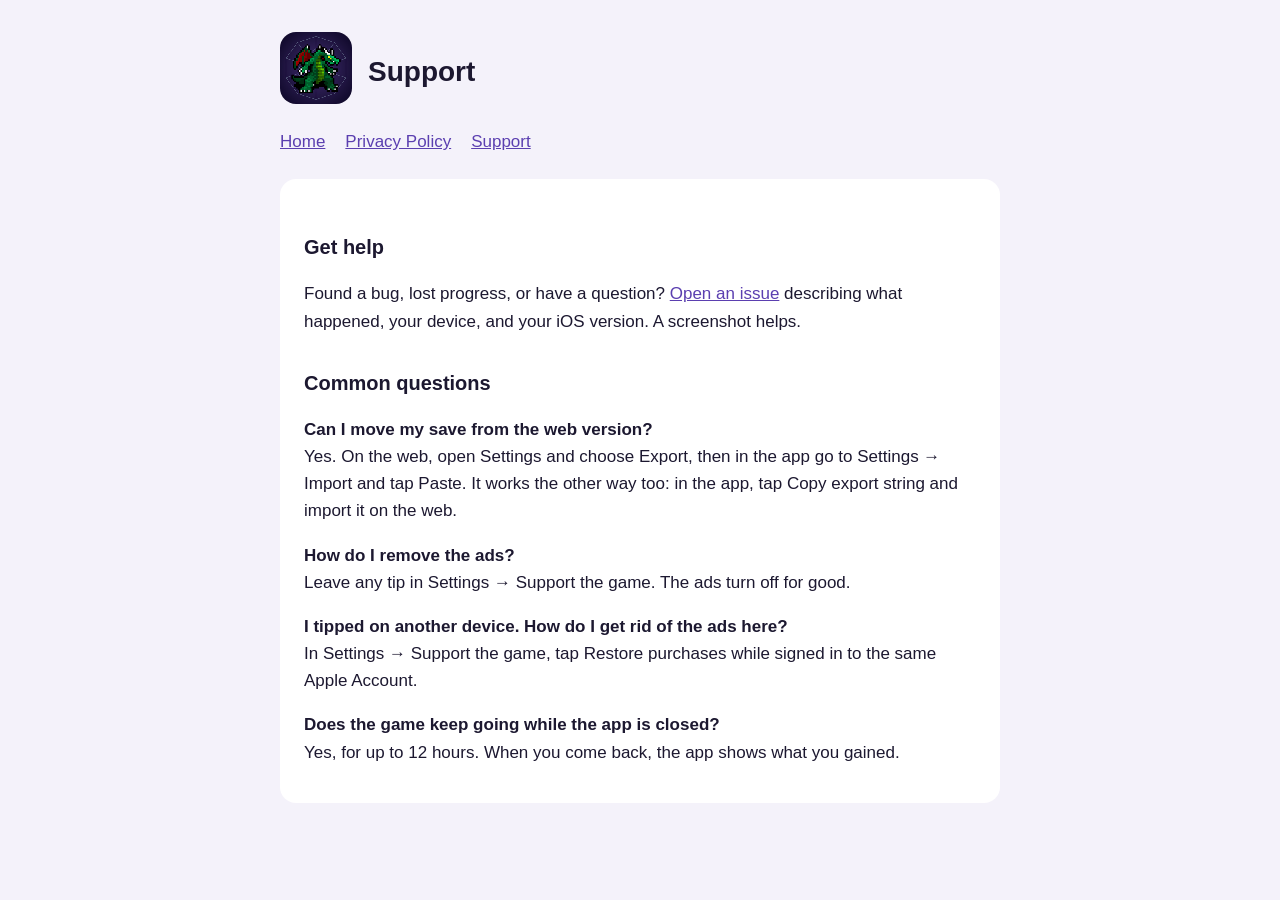
==== support.html @ 34690774 "DodecaDragons site: home, privacy policy, support, app-ads.txt" ====
<!doctype html>
<html lang="en">
<head>
  <meta charset="utf-8">
  <meta name="viewport" content="width=device-width, initial-scale=1">
  <title>Support · DodecaDragons</title>
  <link rel="icon" href="icon.png">
  <link rel="stylesheet" href="style.css">
</head>
<body>
<main>
  <header>
    <a href="./"><img src="icon.png" alt="DodecaDragons"></a>
    <h1>Support</h1>
  </header>
  <nav><a href="./">Home</a><a href="privacy.html">Privacy Policy</a><a href="support.html">Support</a></nav>
  <div class="card">
    <h2>Get help</h2>
    <p>Found a bug, lost progress, or have a question? <a href="https://github.com/phillip-simons/dodecadragons-site/issues">Open an issue</a> describing what happened, your device, and your iOS version. A screenshot helps.</p>

    <h2>Common questions</h2>
    <p><strong>Can I move my save from the web version?</strong><br>
    Yes. On the web, open Settings and choose Export, then in the app go to Settings → Import and tap Paste. It works the other way too: in the app, tap Copy export string and import it on the web.</p>
    <p><strong>How do I remove the ads?</strong><br>
    Leave any tip in Settings → Support the game. The ads turn off for good.</p>
    <p><strong>I tipped on another device. How do I get rid of the ads here?</strong><br>
    In Settings → Support the game, tap Restore purchases while signed in to the same Apple Account.</p>
    <p><strong>Does the game keep going while the app is closed?</strong><br>
    Yes, for up to 12 hours. When you come back, the app shows what you gained.</p>
  </div>
</main>
</body>
</html>
---- style.css ----
:root {
  color-scheme: light dark;
  --bg: #f4f2fa;
  --card: #ffffff;
  --text: #1c1830;
  --muted: #5d5873;
  --accent: #5b3fb0;
}
@media (prefers-color-scheme: dark) {
  :root { --bg: #120e1f; --card: #1d1830; --text: #ece9f7; --muted: #aaa3c4; --accent: #b39cff; }
}
* { box-sizing: border-box; }
body {
  margin: 0;
  padding: 0 16px 48px;
  font: 17px/1.6 -apple-system, BlinkMacSystemFont, "Segoe UI", Roboto, sans-serif;
  background: var(--bg);
  color: var(--text);
}
main { max-width: 720px; margin: 0 auto; }
header { display: flex; align-items: center; gap: 16px; padding: 32px 0 8px; }
header img { width: 72px; height: 72px; border-radius: 16px; image-rendering: pixelated; }
header a { color: inherit; text-decoration: none; }
h1 { font-size: 28px; margin: 0; }
h2 { font-size: 20px; margin: 32px 0 8px; }
nav { display: flex; gap: 20px; margin: 8px 0 24px; flex-wrap: wrap; }
a { color: var(--accent); }
.card { background: var(--card); border-radius: 16px; padding: 20px 24px; }
.muted { color: var(--muted); font-size: 15px; }
ul { padding-left: 22px; }
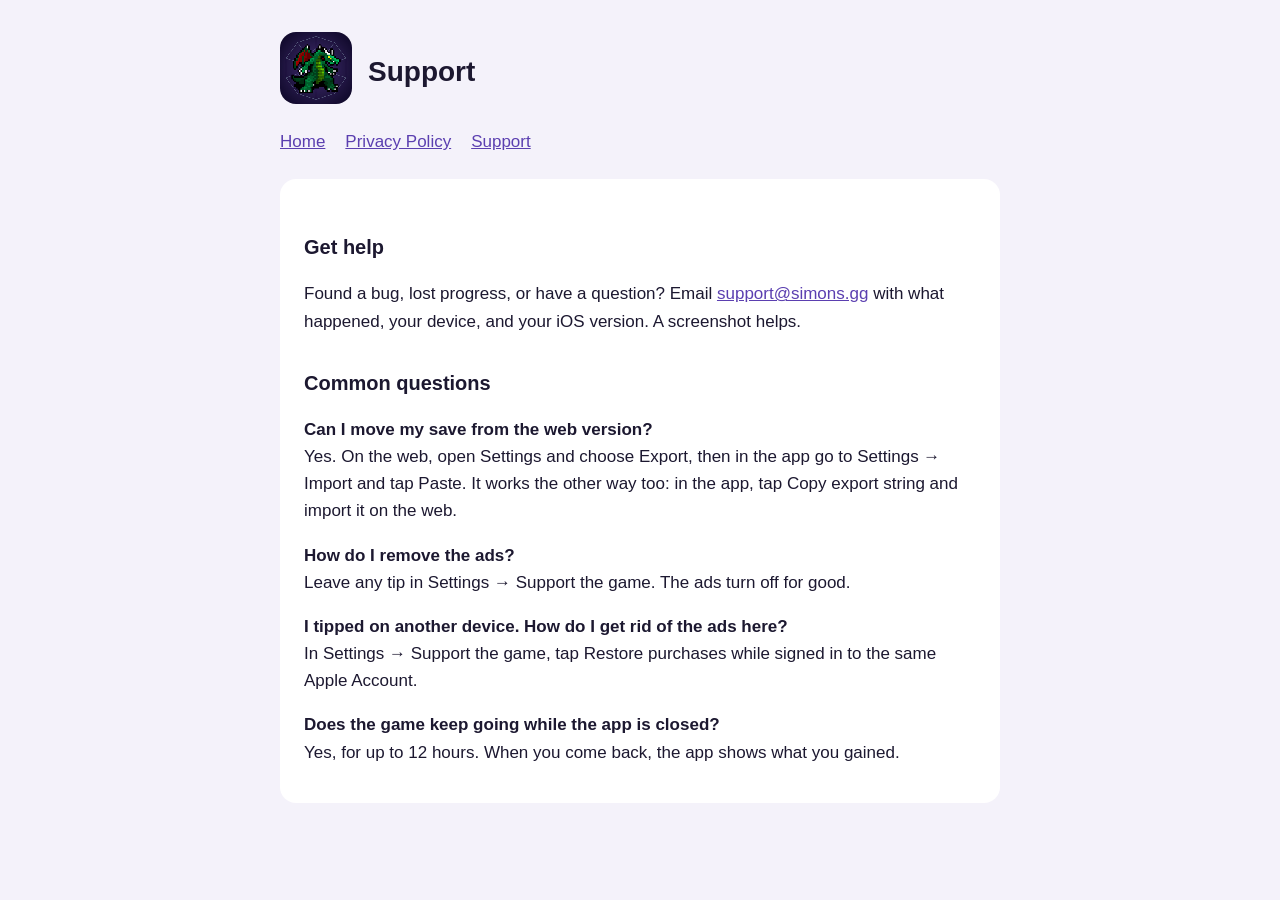
==== commit 363848b5: "Contact by email at support@simons.gg" ====
--- a/support.html
+++ b/support.html
@@ -16,7 +16,7 @@
   <nav><a href="./">Home</a><a href="privacy.html">Privacy Policy</a><a href="support.html">Support</a></nav>
   <div class="card">
     <h2>Get help</h2>
-    <p>Found a bug, lost progress, or have a question? <a href="https://github.com/phillip-simons/dodecadragons-site/issues">Open an issue</a> describing what happened, your device, and your iOS version. A screenshot helps.</p>
+    <p>Found a bug, lost progress, or have a question? Email <a href="mailto:support@simons.gg?subject=DodecaDragons">support@simons.gg</a> with what happened, your device, and your iOS version. A screenshot helps.</p>
 
     <h2>Common questions</h2>
     <p><strong>Can I move my save from the web version?</strong><br>
